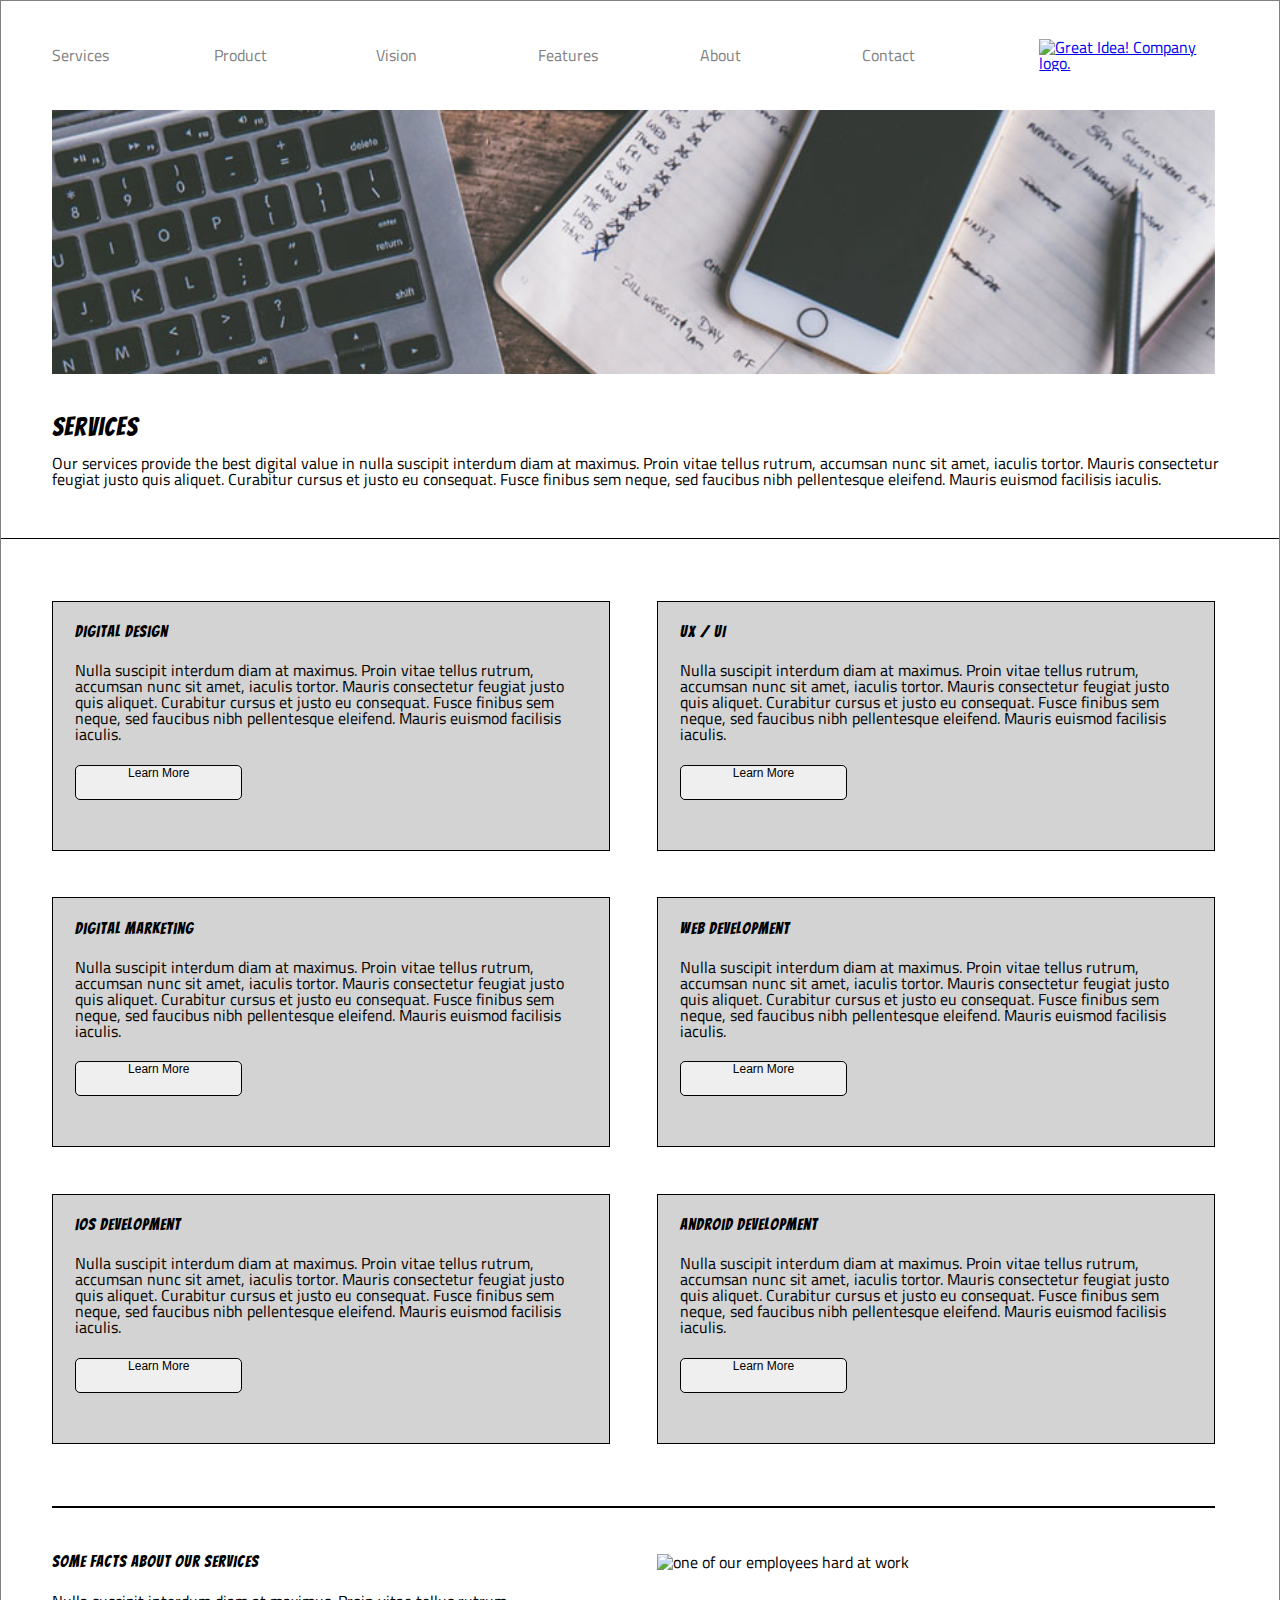
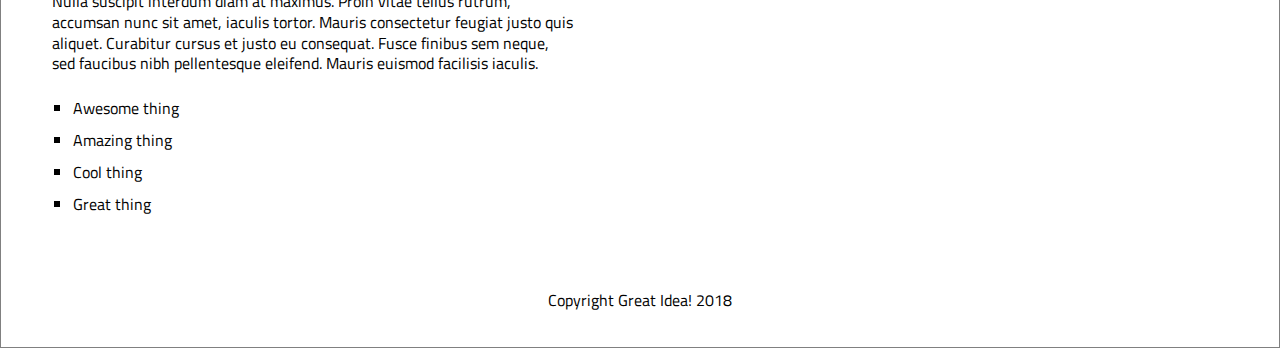
==== services.html @ 42684a58 "More Updates" ====
<!doctype html>

<html lang="en">
<head>
  <meta charset="utf-8">

  <title>Great Idea! - Services</title>

  <link href="https://fonts.googleapis.com/css?family=Bangers|Titillium+Web" rel="stylesheet">
  <link rel="stylesheet" href="css/index.css">

  <!--[if lt IE 9]>
    <script src="https://cdnjs.cloudflare.com/ajax/libs/html5shiv/3.7.3/html5shiv.js"></script>
  <![endif]-->
</head>

<body>
  <div class="container">
    <section class="top-content-services">
      <nav>  
        <a href="#">Services</a>
        <a href="#">Product</a>
        <a href="#">Vision</a>
        <a href="#">Features</a>
        <a href="#">About</a>
        <a href="#">Contact</a>
      
      </nav>

    <a href="index.html">
      <img class="logo" src="img/logo.png" alt="Great Idea! Company logo.">
    </a>

    </section>

<section class="header-services">

<div class="top-image">
<img class="services-header-img" src="img/services-header.jpg" alt="Our services header image">
</div>

<div class="top-text">
<h2>Services</h2>

<p>Our services provide the best digital value in nulla suscipit interdum diam at maximus. Proin vitae tellus rutrum, accumsan nunc sit amet, iaculis tortor. Mauris consectetur feugiat justo quis aliquet. Curabitur cursus et justo eu consequat. Fusce finibus sem neque, sed faucibus nibh pellentesque eleifend. Mauris euismod facilisis iaculis.</p>
</div>

</section>

<section class="middle-services">

<div class="text-content-services">
<h2>Digital Design</h2>

<p>Nulla suscipit interdum diam at maximus. Proin vitae tellus rutrum, accumsan nunc sit amet, iaculis tortor. Mauris consectetur feugiat justo quis aliquet. Curabitur cursus et justo eu consequat. Fusce finibus sem neque, sed faucibus nibh pellentesque
eleifend. Mauris euismod facilisis iaculis.</p>

<button class=button-services>Learn More</button>

</div>

<div class="text-content-services">
<h2>UX / UI</h2>

<p>Nulla suscipit interdum diam at maximus. Proin vitae tellus rutrum, accumsan nunc sit amet, iaculis tortor. Mauris consectetur feugiat justo quis aliquet. Curabitur cursus et justo eu consequat. Fusce finibus sem neque, sed faucibus nibh pellentesque eleifend. Mauris euismod facilisis iaculis.</p>

<button class=button-services>Learn More</button>

</div>

<div class="text-content-services">
<h2>Digital Marketing</h2>

<p>Nulla suscipit interdum diam at maximus. Proin vitae tellus rutrum, accumsan nunc sit amet, iaculis tortor. Mauris consectetur feugiat justo quis aliquet. Curabitur cursus et justo eu consequat. Fusce finibus sem neque, sed faucibus nibh pellentesque
eleifend. Mauris euismod facilisis iaculis.</p>

<button class=button-services>Learn More</button>

</div>

<div class="text-content-services">
<h2>Web Development</h2>

<p>Nulla suscipit interdum diam at maximus. Proin vitae tellus rutrum, accumsan nunc sit amet, iaculis tortor. Mauris consectetur feugiat justo quis aliquet. Curabitur cursus et justo eu consequat. Fusce finibus sem neque, sed faucibus nibh pellentesque
eleifend. Mauris euismod facilisis iaculis.</p>

<button class=button-services>Learn More</button>

</div>

<div class="text-content-services">
<h2>iOS Development</h2>

<p>Nulla suscipit interdum diam at maximus. Proin vitae tellus rutrum, accumsan nunc sit amet, iaculis tortor. Mauris consectetur feugiat justo quis aliquet. Curabitur cursus et justo eu consequat. Fusce finibus sem neque, sed faucibus nibh pellentesque
eleifend. Mauris euismod facilisis iaculis.</p>

<button class=button-services>Learn More</button>

</div>

<div class="text-content-services">
<h2>Android Development</h2>

<p>Nulla suscipit interdum diam at maximus. Proin vitae tellus rutrum, accumsan nunc sit amet, iaculis tortor. Mauris consectetur feugiat justo quis aliquet. Curabitur cursus et justo eu consequat. Fusce finibus sem neque, sed faucibus nibh pellentesque
eleifend. Mauris euismod facilisis iaculis.</p>

<button class=button-services>Learn More</button>

</div>

</section>

    <section class="bottom-services">
      <div class="bottom-services-div">
        <h2>Some Facts About Our Services</h2>

        <p>Nulla suscipit interdum diam at maximus. Proin vitae tellus rutrum, accumsan nunc sit amet, iaculis tortor. Mauris consectetur feugiat justo quis aliquet. Curabitur cursus et justo eu consequat. Fusce finibus sem neque, sed faucibus nibh pellentesque
        eleifend. Mauris euismod facilisis iaculis.</p>

        <ul>
            <li>Awesome thing</li>
            <br>
            <li>Amazing thing</li>
            <br>
            <li>Cool thing</li>
            <br>
            <li>Great thing</li>
        </ul>
      </div>

      <img class="services-info-img" src="img/services-info.png" alt="one of our employees hard at work">

    </section>

    <br>
    <br>
    <br>
    <br>
    <br>
    <footer>
      Copyright Great Idea! 2018
    </footer>

  </div>

</body>

</html>
---- css/index.css ----
/* Use your own code or past solution for Great Idea Web Page CSS here! */

/* http://meyerweb.com/eric/tools/css/reset/ 
   v2.0 | 20110126
   License: none (public domain)
*/

html, body, div, span, applet, object, iframe,
h1, h2, h3, h4, h5, h6, p, blockquote, pre,
a, abbr, acronym, address, big, cite, code,
del, dfn, em, img, ins, kbd, q, s, samp,
small, strike, strong, sub, sup, tt, var,
b, u, i, center,
dl, dt, dd, ol, ul, li,
fieldset, form, label, legend,
table, caption, tbody, tfoot, thead, tr, th, td,
article, aside, canvas, details, embed, 
figure, figcaption, footer, header, hgroup, 
menu, nav, output, ruby, section, summary,
time, mark, audio, video {
	margin: 0;
	padding: 0;
	border: 0;
	font-size: 100%;
	font: inherit;
	vertical-align: baseline;
}
/* HTML5 display-role reset for older browsers */
article, aside, details, figcaption, figure, 
footer, header, hgroup, menu, nav, section {
	display: block;
}
body {
	line-height: 1;
}
ol, ul {
	list-style: none;
}
blockquote, q {
	quotes: none;
}
blockquote:before, blockquote:after,
q:before, q:after {
	content: '';
	content: none;
}
table {
	border-collapse: collapse;
	border-spacing: 0;
}

/* Set every element's box-sizing to border-box */
* {
    box-sizing: border-box;
    max-width: 100%;
    padding: 0;
    margin: 0;
    border: 1px solid grey;
}

html, body {
    height: 100%;
    font-family: 'Titillium Web', sans-serif;
}

h1, h2, h3, h4, h5 {
    font-family: 'Bangers', cursive;
    letter-spacing: 1px;
    margin-bottom: 15px;
}

/* Copy and paste your work from yesterday here and start to refactor into flexbox */

.container {
	border: 1px solid gray;
	margin: auto;
	width: 100%;
}

/*index.html page*/

.top-content {
  display: flex;
  margin: 3% 0 0 7%;
}

nav {
  display: flex;
  align-items: center;
  justify-content: space-between;
	width: 84%;
}

nav a{
  width: 10%;
	text-decoration: none;
	color: gray;
}

.logo {
	width: 20%;
  margin-right: 0.5%;
  margin-left: 8%;
}

header {
	display: flex;
	width: 100%;
	border-bottom: 2px solid black;
  margin-top: 7%;
  padding-bottom: 8%;
  justify-content: flex-end;
}

.Title {
  display: flex;
  flex-direction: column;
	text-align: center;
  width: 45%;
  align-items: center;
  padding-top: 7%;
}

h1 {
	font-size: 75px;
	width: 100%;
}
header img {
  width: 40%;
  padding-right: 0.5%;
}

button {
  display: flex;
	border: 1px solid black;
	font-size: 18px;
	color: black;
	width: 37%;
	height: 35px;
  justify-content: center;
}


.middle-content {
  display: flex;
	margin-left: 5.15%;
	margin-top: 3%;
  margin-bottom: 3%;
}

.text-content1 {
	
	width: 47%;
	margin-left: 2%;
	font-size: 20px;
}

.text-content2 {
	
	width: 47%;
	margin-left: 2%;
	font-size: 20px;
}

.middle-img {
	width: 92%;
	margin-left: 7%;
}

.bottom-content {
  display: flex;
	margin-top: 3%;
	border-bottom: 2px solid black;
}

.text-content3 {
	
	width: 29.8%;
	font-size: 20px;
	margin-left: 7%;
	margin-bottom: 4%;
}

.text-content4 {
	
	width: 29.8%;
	font-size: 20px;
	margin-left: 1%;
	margin-bottom: 4%;
}

.text-content5 {
	
	width: 29.8%;
	font-size: 20px;
	margin-left: 1%;
	margin-bottom: 4%;
}

.contact {
	display: block;
	margin-top: 4%;
	margin-left: 7%;
	font-size: 20px;
}

footer {
  text-align: center;
  margin-bottom: 3%;
}







/*services.html page*/
.top-content-services {
  display: flex;
  border: transparent;
  justify-content: space-between;
  margin: 3% 5% 0 4%;
}

.top-content-services nav {
  display: flex;
  align-items: center;
  
  justify-content: space-between;
	width: 84%;
  border: transparent;
}

.top-content-services nav a{
  
  width: 10%;
  justify-content: space-between;
	text-decoration: none;
	color: gray;
  border: transparent;
  margin-right: 7%;
}

.top-content-services .logo {
	border: transparent;
	width: 100%;
	margin-right: 0;
}


.header-services {
  display: flex;
  flex-direction: column;
  border-bottom: 1px solid black;
}


.services-header-img {
  width: 91%;
  margin: 3% 0 3% 4%;
}

.top-text {
  margin: 0 1% 4% 4%;
}

.top-text h2 {
  font-size: 26px;
}

.middle-services {
  display: flex;
  flex-wrap: wrap;
  margin: 3% 5% 3% 4%;
  justify-content: space-between;
}

.text-content-services {
  width: 48%;
  height: 250px;
  background: lightgray;
  border: 1px solid black;
  margin: 2% 0 2% 0;
}

.text-content-services h2 {
  margin: 4% 0 4% 4%;
}

.text-content-services p {
  margin: 4% 3% 4% 4%;
}

.button-services {
  display: flex;
  justify-content: center;
  margin-left: 4%;
  border-radius: 5px;
  font-size: 12px;
  width: 30%;
}

.bottom-services {
  display: flex;
  justify-content: space-between;
  border-top: 2px solid black;
  margin-left: 4%;
  margin-right: 5%;
}

.bottom-services-div {
  margin-top: 4%;
  width: 45%;
}

.bottom-services h2 {
  margin-bottom: 4%;
}

.bottom-services p {
  line-height: 1.3;
}

.bottom-services ul {
  margin: 5% 0 0 4%;
  list-style-type: square;
}
.services-info-img {
  margin-top: 4%;
  width: 48%;
}



/*Media Queries for index.html*/

@media (max-width: 800px) {
  .top-content {
    flex-direction: column-reverse;
    align-items: center;
    margin: 4% auto;
  }
  
  .top-content nav {
    width: 98%;
    justify-content: space-evenly;
  }

  .top-content .logo {
    margin-bottom: 4%;
    margin-left: auto;
    margin-right: auto;
  }

  header {
    justify-content: center;
  }

  header img {
    display: none;
  }

  .Title {
    padding-top: 2%;
    padding-bottom: 2%;
  }

  .Title button {
    width: 55%;
  }

  .middle-content {
    margin-left: 6.5%;
    margin-right: 1%;
    margin-bottom: 4%;
  }

  .text-content1 {
    font-size: 16px;
  }
  
  .text-content2 {
    font-size: 16px;
  }

  .bottom-content {
    margin-left: 1.5%;
    padding-right: 2%;
  }
  
  .text-content3 {
    font-size: 16px;
  }
  
  .text-content4 {
    font-size: 16px;
  }
  
  .text-content5 {
    font-size: 16px;
  }

  .contact {
    margin-left: 8.5%;
  }

  .contact h2 {
    font-size: 16px;
  }

  .contact p {
    font-size: 16px;
  }

  footer {
    margin-bottom: 8%;
    margin-left: auto;
    margin-right: auto;
  }
}



@media (max-width: 500px) {
  .top-content nav {
    flex-direction: column;
    font-size: 20px;
    border-top: 1px solid gray;
    border-bottom: 1px solid gray;
  }

  .top-content nav a {
    padding: 4% 0 4% 0;
  }

  #services {
    border-bottom: 1px solid gray;
    width: 100%;
    text-align: center;
  }

  #product {
    border-bottom: 1px solid gray;
    width: 100%;
    text-align: center;
  }

  #vision {
    border-bottom: 1px solid gray;
    width: 100%;
    text-align: center;
  }

  #features {
    border-bottom: 1px solid gray;
    width: 100%;
    text-align: center;
  }

  #about {
    border-bottom: 1px solid gray;
    width: 100%;
    text-align: center;
  }

  #contact{
    width: 100%;
    text-align: center;
  }

  .top-content .logo {
    width: 40%;
  }

  header {
    padding-bottom: 15%;
  }

  .Title {
    width: 70%;
    padding-top: 4%;
    padding-bottom: 0;
  }

  .middle-content {
    flex-direction: column;
    margin-top: 13%;
    margin-left: 0;
  }

  .text-content1 {
    margin-left: 0;
    margin-bottom: 10%;
    width: 100%;
  }

  .text-content1 h2 {
    margin-bottom: 3%;
  }

  .text-content2 {
    margin-left: 0;
    width: 100%;
    margin-bottom: 9%;
  }

  .middle-img {
    width: 100%;
    margin-left: 0;
  }

  .bottom-content {
    flex-direction: column;
    margin-left: 0;
  }

  .text-content3 {
    margin-top: 3%;
    margin-bottom: 14%;
    margin-left: 0;
    width: 100%;
  }

  .text-content4 {
    margin-bottom: 14%;
    margin-left: 0;
    width: 100%;
  }

  .text-content5 {
    margin-bottom: 8%;
    margin-left: 0;
    width: 100%;
  }

  .contact {
    padding-top: 3%;
    margin-left: 0;
  }

}





/*Media Queries for services.html*/

@media (max-width: 800px) {
  .top-content-services {
    flex-direction: column-reverse;
  }

  .top-content-services .logo {
    width: 30%;
    margin-left: 0;
    margin-right: 0;
    border: 2px solid red;
  }
}






@media (max-width: 500px) {

}
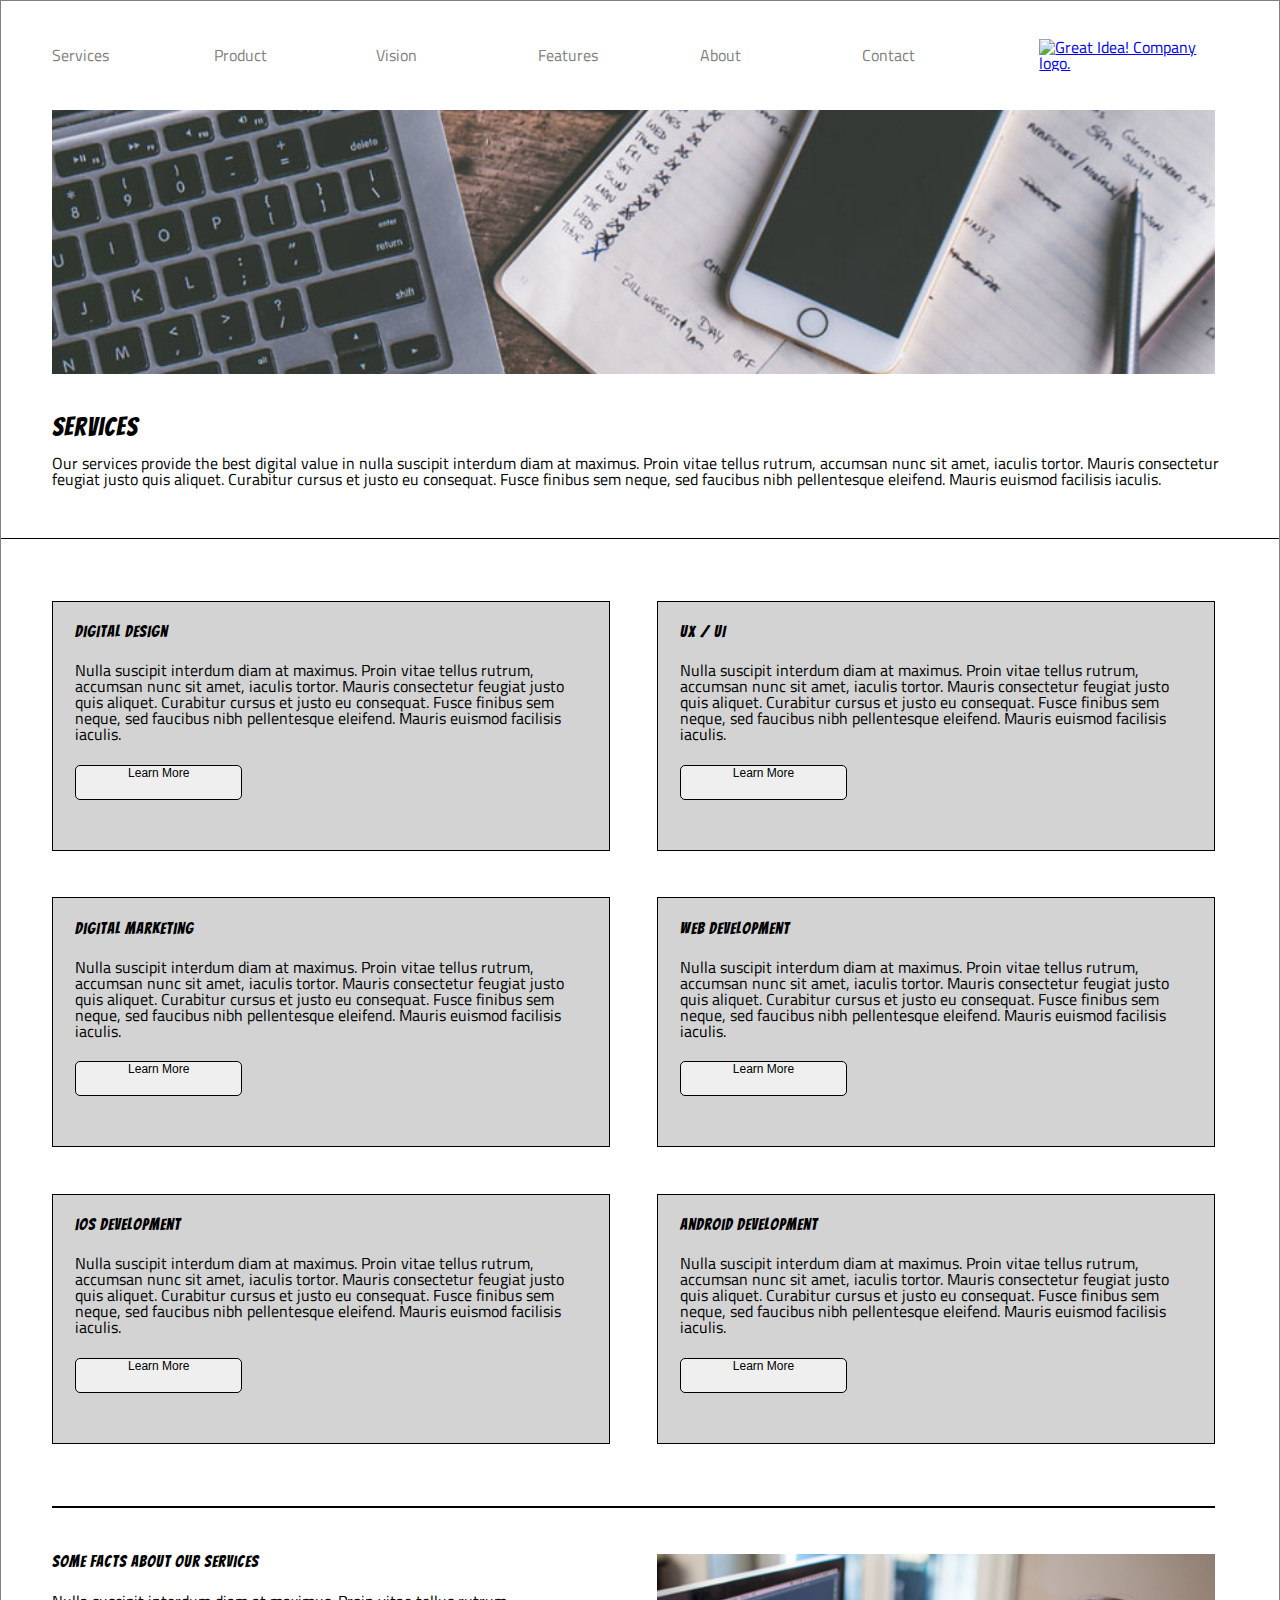
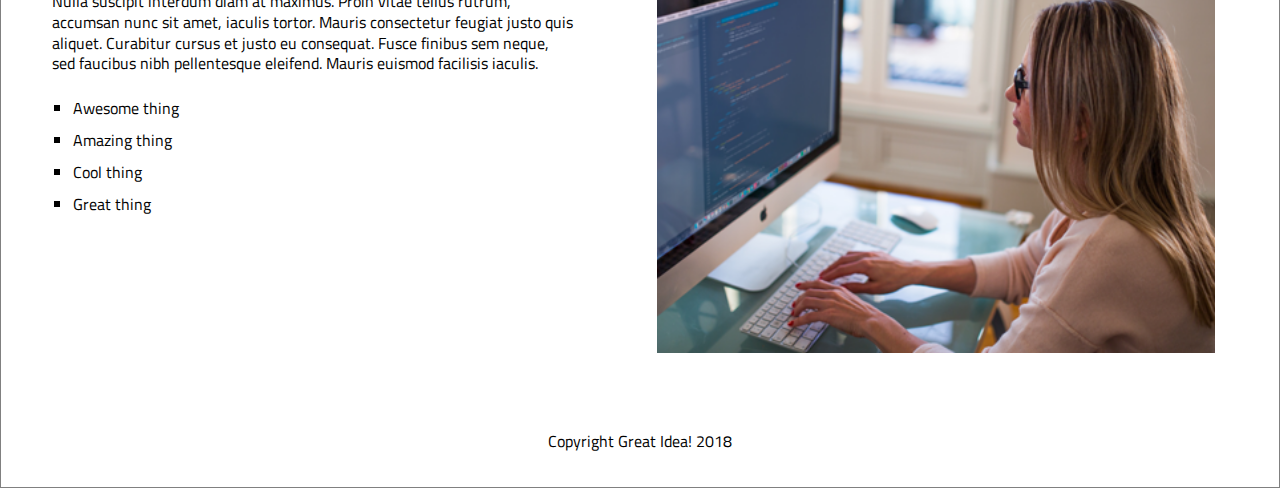
==== commit 81ad8c90: "Added Viewport Meta Tag to services.html page" ====
--- a/services.html
+++ b/services.html
@@ -3,7 +3,7 @@
 <html lang="en">
 <head>
   <meta charset="utf-8">
-
+  <meta name="viewport" content="width=device-width, initial-scale=1.0">
   <title>Great Idea! - Services</title>
 
   <link href="https://fonts.googleapis.com/css?family=Bangers|Titillium+Web" rel="stylesheet">
--- a/css/index.css
+++ b/css/index.css
@@ -550,13 +550,28 @@
 @media (max-width: 800px) {
   .top-content-services {
     flex-direction: column-reverse;
+    align-items: center;
+  }
+
+  .top-content-services nav a{
+    display: flex;
+    justify-content: flex-end;
+    margin-left: 1.65%;
   }
 
   .top-content-services .logo {
-    width: 30%;
-    margin-left: 0;
+    width: 85%;
+    margin-left: 15%;
     margin-right: 0;
-    border: 2px solid red;
+    margin-bottom: 5%;
+  }
+
+  .top-text h2 {
+    text-align: center;
+  }
+
+  .bottom-services {
+    flex-direction: column-reverse;
   }
 }
 
